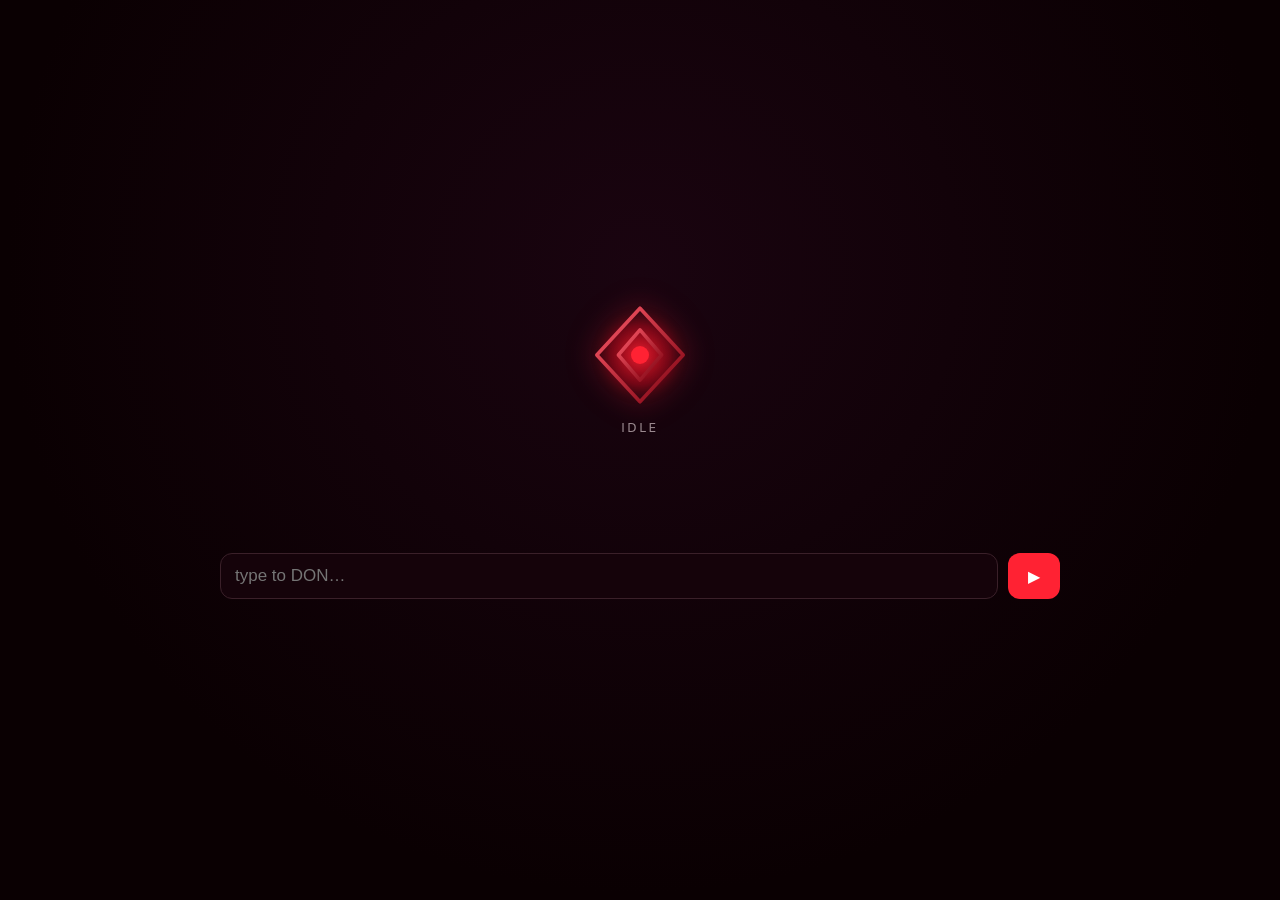
==== ui/index.html @ 6441b848 "Device bridge + wake UI: FastAPI /ws + /api/v1, session manager, approval-over-bridge, DON overlay U" ====
<!doctype html>
<html lang="en">
<head>
<meta charset="utf-8">
<meta name="viewport" content="width=device-width, initial-scale=1">
<meta name="theme-color" content="#0a0002">
<title>DON</title>
<link rel="stylesheet" href="style.css">
<link rel="icon" href="emblem.svg">
</head>
<body class="state-idle">
  <main id="overlay">

    <section id="emblem">
      <img src="emblem.svg" alt="DON emblem" id="glyph">
      <p id="statuschip">idle</p>
    </section>

    <canvas id="waveform" width="600" height="64"></canvas>

    <section id="transcript" aria-live="polite"></section>

    <section id="toolline" class="hidden"></section>

    <section id="approvalcard" class="hidden" role="dialog" aria-label="approval required">
      <p id="approval-title">DON wants to take action.</p>
      <ul id="approval-actions"></ul>
      <div id="approval-buttons">
        <button id="btn-approve" class="approve">Approve</button>
        <button id="btn-reject" class="reject">Reject</button>
      </div>
    </section>

    <form id="textbar" autocomplete="off">
      <input id="textinput" type="text" placeholder="type to DON…" maxlength="2000" aria-label="message">
      <button type="submit" id="sendbtn">▶</button>
    </form>

  </main>
<script src="app.js"></script>
</body>
</html>
---- ui/style.css ----
/* DON wake overlay — dark, deep red/black, CSS-only motion. */
:root {
  --bg: #0a0002;
  --panel: #15030a;
  --ink: #f5e9ec;
  --dim: #9a8a90;
  --red: #ff2233;
  --red-deep: #7a000e;
  --ok: #3ddc84;
}

* { box-sizing: border-box; margin: 0; padding: 0; }

html, body { height: 100%; }

body {
  background: radial-gradient(ellipse at 50% 30%, #1a0410 0%, var(--bg) 70%);
  color: var(--ink);
  font-family: "Segoe UI", system-ui, -apple-system, sans-serif;
  font-size: 17px;
  display: flex;
  align-items: center;
  justify-content: center;
  overflow: hidden;
}

#overlay {
  width: min(880px, 94vw);
  display: flex;
  flex-direction: column;
  align-items: center;
  gap: 18px;
  padding: 20px;
  opacity: 1;
  transition: opacity 0.8s ease;
}

body.state-ending #overlay { opacity: 0; }

/* ---- emblem ------------------------------------------------------- */
#emblem { position: relative; text-align: center; }
#glyph {
  width: 108px; height: 108px;
  filter: drop-shadow(0 0 14px rgba(255, 34, 51, 0.55));
  transition: transform 0.6s ease;
}
body.state-speaking #glyph { animation: pulse 1.1s ease-in-out infinite; }
body.state-thinking #glyph { animation: spin-glow 2.4s linear infinite; }
@keyframes pulse {
  0%, 100% { transform: scale(1); filter: drop-shadow(0 0 10px rgba(255,34,51,.5)); }
  50% { transform: scale(1.08); filter: drop-shadow(0 0 22px rgba(255,34,51,.9)); }
}
@keyframes spin-glow {
  to { transform: rotate(360deg); filter: drop-shadow(0 0 18px rgba(255,34,51,.8)); }
}

#statuschip {
  margin-top: 8px;
  text-transform: uppercase;
  letter-spacing: 0.22em;
  font-size: 12px;
  color: var(--dim);
}
body.state-listening #statuschip { color: var(--red); }
body.state-thinking #statuschip { color: var(--red); animation: blink 1s steps(2) infinite; }
body.state-speaking #statuschip { color: var(--ok); }
@keyframes blink { 50% { opacity: 0.3; } }

/* ---- waveform ----------------------------------------------------- */
#waveform { width: 100%; height: 64px; opacity: 0; transition: opacity 0.4s ease; }
body.state-listening #waveform, body.state-speaking #waveform { opacity: 1; }

/* ---- transcript --------------------------------------------------- */
#transcript {
  width: 100%;
  max-height: 38vh;
  overflow-y: auto;
  display: flex;
  flex-direction: column;
  gap: 10px;
  text-align: left;
}
.turn { max-width: 78%; padding: 10px 14px; border-radius: 14px; line-height: 1.45; word-wrap: break-word; }
.turn.user { align-self: flex-end; background: var(--panel); border: 1px solid var(--red-deep); color: var(--ink); }
.turn.don { align-self: flex-start; background: #1c0410; border-left: 3px solid var(--red); }
.turn .who { display: block; font-size: 11px; letter-spacing: 0.14em; text-transform: uppercase; color: var(--dim); margin-bottom: 4px; }
.turn.don .who { color: var(--red); }

/* ---- tool line ---------------------------------------------------- */
#toolline {
  font-size: 14px; color: var(--dim); font-style: italic;
  border: 1px solid var(--red-deep); border-radius: 10px; padding: 6px 12px;
  background: rgba(122, 0, 14, 0.08);
}

/* ---- approval card ------------------------------------------------ */
#approvalcard {
  width: 100%;
  background: var(--panel);
  border: 1px solid var(--red);
  border-radius: 16px;
  padding: 16px 18px;
  box-shadow: 0 0 24px rgba(255, 34, 51, 0.25);
  animation: slide-in 0.35s ease;
}
@keyframes slide-in { from { transform: translateY(16px); opacity: 0; } to { transform: none; opacity: 1; } }
#approval-title { font-weight: 600; margin-bottom: 8px; color: var(--red); }
#approval-actions { list-style: none; margin-bottom: 12px; }
#approval-actions li { padding: 6px 8px; border-radius: 8px; background: #1d0a11; margin-bottom: 6px; font-size: 15px; }
#approval-actions .danger { color: var(--red); }
#approval-buttons { display: flex; gap: 12px; }
#approval-buttons button {
  flex: 1; padding: 10px; font-size: 16px; border-radius: 10px;
  border: none; cursor: pointer; color: #fff;
}
.approve { background: var(--ok); }
.reject { background: #555; }

/* ---- text bar ----------------------------------------------------- */
#textbar { display: flex; width: 100%; gap: 10px; }
#textinput {
  flex: 1; padding: 12px 14px; border-radius: 12px; font-size: 17px;
  background: var(--panel); border: 1px solid #3a2029; color: var(--ink);
  outline: none;
}
#textinput:focus { border-color: var(--red); }
#sendbtn {
  padding: 12px 20px; border-radius: 12px; border: none; cursor: pointer;
  background: var(--red); color: #fff; font-size: 16px;
}
.hidden { display: none !important; }

/* ---- reduced motion ---------------------------------------------- */
@media (prefers-reduced-motion: reduce) {
  *, *::before, *::after { animation: none !important; transition: none !important; }
}
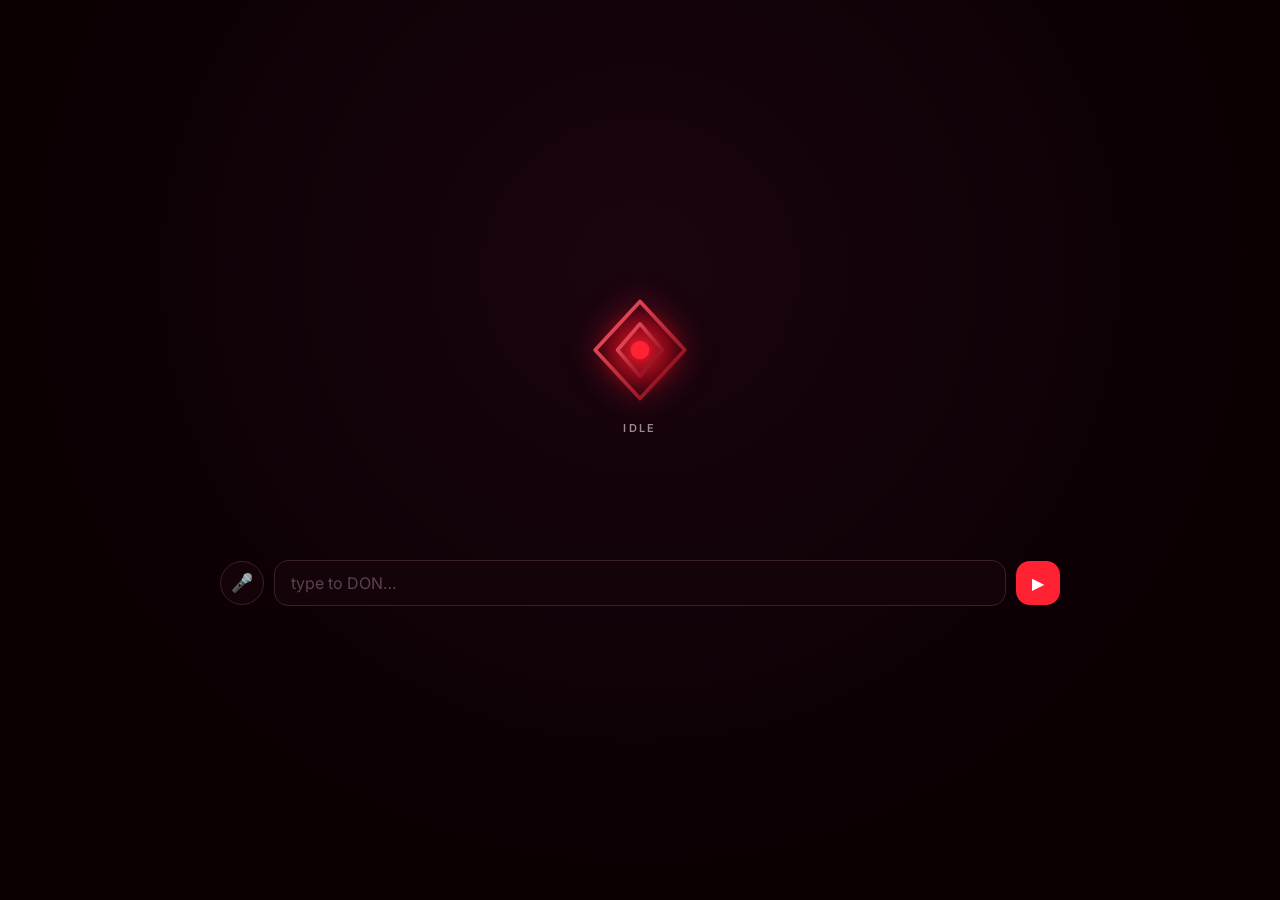
==== commit cf60505e: "Deploy to Render" ====
--- a/ui/index.html
+++ b/ui/index.html
@@ -4,9 +4,17 @@
 <meta charset="utf-8">
 <meta name="viewport" content="width=device-width, initial-scale=1">
 <meta name="theme-color" content="#0a0002">
+<meta name="description" content="DON — your fully-local personal AI agent">
+<meta name="mobile-web-app-capable" content="yes">
+<meta name="apple-mobile-web-app-capable" content="yes">
+<meta name="apple-mobile-web-app-status-bar-style" content="black-translucent">
 <title>DON</title>
 <link rel="stylesheet" href="style.css">
 <link rel="icon" href="emblem.svg">
+<link rel="manifest" href="manifest.json">
+<link rel="preconnect" href="https://fonts.googleapis.com">
+<link rel="preconnect" href="https://fonts.gstatic.com" crossorigin>
+<link href="https://fonts.googleapis.com/css2?family=Inter:wght@300;400;500;600&display=swap" rel="stylesheet">
 </head>
 <body class="state-idle">
   <main id="overlay">
@@ -14,26 +22,29 @@
     <section id="emblem">
       <img src="emblem.svg" alt="DON emblem" id="glyph">
       <p id="statuschip">idle</p>
+      <p id="modelchip" class="hidden"></p>
     </section>
 
-    <canvas id="waveform" width="600" height="64"></canvas>
+    <canvas id="waveform" width="600" height="64" aria-hidden="true"></canvas>
 
-    <section id="transcript" aria-live="polite"></section>
+    <section id="transcript" aria-live="polite" aria-label="conversation transcript"></section>
 
-    <section id="toolline" class="hidden"></section>
+    <section id="toolline" class="hidden" aria-live="polite"></section>
 
-    <section id="approvalcard" class="hidden" role="dialog" aria-label="approval required">
+    <section id="approvalcard" class="hidden" role="dialog" aria-modal="true" aria-label="approval required">
       <p id="approval-title">DON wants to take action.</p>
       <ul id="approval-actions"></ul>
       <div id="approval-buttons">
-        <button id="btn-approve" class="approve">Approve</button>
-        <button id="btn-reject" class="reject">Reject</button>
+        <button id="btn-approve" class="approve" aria-label="approve action">Approve</button>
+        <button id="btn-reject" class="reject" aria-label="reject action">Reject</button>
       </div>
     </section>
 
-    <form id="textbar" autocomplete="off">
-      <input id="textinput" type="text" placeholder="type to DON…" maxlength="2000" aria-label="message">
-      <button type="submit" id="sendbtn">▶</button>
+    <form id="textbar" autocomplete="off" role="search">
+      <button id="micbtn" type="button" aria-label="toggle voice input" title="Hold to speak">🎤</button>
+      <input id="textinput" type="text" placeholder="type to DON…" maxlength="2000"
+             aria-label="message to DON" autocomplete="off" spellcheck="false">
+      <button type="submit" id="sendbtn" aria-label="send message">▶</button>
     </form>
 
   </main>
--- a/ui/style.css
+++ b/ui/style.css
@@ -1,4 +1,6 @@
-/* DON wake overlay — dark, deep red/black, CSS-only motion. */
+/* DON wake overlay — dark, deep red/black, CSS-only motion, Inter font. */
+@import url('https://fonts.googleapis.com/css2?family=Inter:wght@300;400;500;600&display=swap');
+
 :root {
   --bg: #0a0002;
   --panel: #15030a;
@@ -7,6 +9,7 @@
   --red: #ff2233;
   --red-deep: #7a000e;
   --ok: #3ddc84;
+  --font: 'Inter', 'Segoe UI', system-ui, -apple-system, sans-serif;
 }
 
 * { box-sizing: border-box; margin: 0; padding: 0; }
@@ -16,8 +19,9 @@
 body {
   background: radial-gradient(ellipse at 50% 30%, #1a0410 0%, var(--bg) 70%);
   color: var(--ink);
-  font-family: "Segoe UI", system-ui, -apple-system, sans-serif;
-  font-size: 17px;
+  font-family: var(--font);
+  font-size: 16px;
+  line-height: 1.5;
   display: flex;
   align-items: center;
   justify-content: center;
@@ -29,8 +33,8 @@
   display: flex;
   flex-direction: column;
   align-items: center;
-  gap: 18px;
-  padding: 20px;
+  gap: 20px;
+  padding: 24px 20px;
   opacity: 1;
   transition: opacity 0.8s ease;
 }
@@ -40,15 +44,15 @@
 /* ---- emblem ------------------------------------------------------- */
 #emblem { position: relative; text-align: center; }
 #glyph {
-  width: 108px; height: 108px;
+  width: 112px; height: 112px;
   filter: drop-shadow(0 0 14px rgba(255, 34, 51, 0.55));
   transition: transform 0.6s ease;
 }
 body.state-speaking #glyph { animation: pulse 1.1s ease-in-out infinite; }
 body.state-thinking #glyph { animation: spin-glow 2.4s linear infinite; }
 @keyframes pulse {
-  0%, 100% { transform: scale(1); filter: drop-shadow(0 0 10px rgba(255,34,51,.5)); }
-  50% { transform: scale(1.08); filter: drop-shadow(0 0 22px rgba(255,34,51,.9)); }
+  0%, 100% { transform: scale(1);    filter: drop-shadow(0 0 10px rgba(255,34,51,.5)); }
+  50%       { transform: scale(1.08); filter: drop-shadow(0 0 22px rgba(255,34,51,.9)); }
 }
 @keyframes spin-glow {
   to { transform: rotate(360deg); filter: drop-shadow(0 0 18px rgba(255,34,51,.8)); }
@@ -58,39 +62,96 @@
   margin-top: 8px;
   text-transform: uppercase;
   letter-spacing: 0.22em;
-  font-size: 12px;
-  color: var(--dim);
-}
-body.state-listening #statuschip { color: var(--red); }
-body.state-thinking #statuschip { color: var(--red); animation: blink 1s steps(2) infinite; }
-body.state-speaking #statuschip { color: var(--ok); }
+  font-size: 11px;
+  font-weight: 600;
+  color: var(--dim);
+  transition: color 0.3s ease;
+}
+body.state-listening #statuschip  { color: var(--red); }
+body.state-thinking  #statuschip  { color: var(--red); animation: blink 1s steps(2) infinite; }
+body.state-speaking  #statuschip  { color: var(--ok); }
+
+#modelchip {
+  margin-top: 4px;
+  font-size: 10px;
+  color: #55384a;
+  letter-spacing: 0.1em;
+  text-transform: uppercase;
+}
+
 @keyframes blink { 50% { opacity: 0.3; } }
 
 /* ---- waveform ----------------------------------------------------- */
-#waveform { width: 100%; height: 64px; opacity: 0; transition: opacity 0.4s ease; }
-body.state-listening #waveform, body.state-speaking #waveform { opacity: 1; }
+#waveform {
+  width: 100%; height: 64px;
+  opacity: 0;
+  transition: opacity 0.4s ease;
+  border-radius: 8px;
+}
+body.state-listening #waveform,
+body.state-speaking  #waveform { opacity: 1; }
 
 /* ---- transcript --------------------------------------------------- */
 #transcript {
   width: 100%;
-  max-height: 38vh;
+  max-height: 42vh;
   overflow-y: auto;
   display: flex;
   flex-direction: column;
   gap: 10px;
   text-align: left;
-}
-.turn { max-width: 78%; padding: 10px 14px; border-radius: 14px; line-height: 1.45; word-wrap: break-word; }
-.turn.user { align-self: flex-end; background: var(--panel); border: 1px solid var(--red-deep); color: var(--ink); }
-.turn.don { align-self: flex-start; background: #1c0410; border-left: 3px solid var(--red); }
-.turn .who { display: block; font-size: 11px; letter-spacing: 0.14em; text-transform: uppercase; color: var(--dim); margin-bottom: 4px; }
+  scrollbar-width: thin;
+  scrollbar-color: var(--red-deep) transparent;
+}
+#transcript::-webkit-scrollbar { width: 4px; }
+#transcript::-webkit-scrollbar-thumb { background: var(--red-deep); border-radius: 4px; }
+
+.turn {
+  max-width: 80%;
+  padding: 10px 16px;
+  border-radius: 16px;
+  line-height: 1.5;
+  word-wrap: break-word;
+  animation: pop-in 0.2s ease;
+}
+@keyframes pop-in {
+  from { opacity: 0; transform: translateY(6px) scale(0.97); }
+  to   { opacity: 1; transform: none; }
+}
+.turn.user {
+  align-self: flex-end;
+  background: var(--panel);
+  border: 1px solid var(--red-deep);
+  color: var(--ink);
+}
+.turn.don {
+  align-self: flex-start;
+  background: #1c0410;
+  border-left: 3px solid var(--red);
+}
+.turn .who {
+  display: block;
+  font-size: 10px;
+  font-weight: 600;
+  letter-spacing: 0.16em;
+  text-transform: uppercase;
+  color: var(--dim);
+  margin-bottom: 4px;
+}
 .turn.don .who { color: var(--red); }
 
 /* ---- tool line ---------------------------------------------------- */
 #toolline {
-  font-size: 14px; color: var(--dim); font-style: italic;
-  border: 1px solid var(--red-deep); border-radius: 10px; padding: 6px 12px;
+  font-size: 13px;
+  font-weight: 300;
+  color: var(--dim);
+  font-style: italic;
+  border: 1px solid var(--red-deep);
+  border-radius: 10px;
+  padding: 6px 14px;
   background: rgba(122, 0, 14, 0.08);
+  width: 100%;
+  animation: pop-in 0.2s ease;
 }
 
 /* ---- approval card ------------------------------------------------ */
@@ -98,39 +159,104 @@
   width: 100%;
   background: var(--panel);
   border: 1px solid var(--red);
-  border-radius: 16px;
-  padding: 16px 18px;
-  box-shadow: 0 0 24px rgba(255, 34, 51, 0.25);
+  border-radius: 18px;
+  padding: 18px 20px;
+  box-shadow: 0 0 32px rgba(255, 34, 51, 0.22);
   animation: slide-in 0.35s ease;
 }
-@keyframes slide-in { from { transform: translateY(16px); opacity: 0; } to { transform: none; opacity: 1; } }
-#approval-title { font-weight: 600; margin-bottom: 8px; color: var(--red); }
-#approval-actions { list-style: none; margin-bottom: 12px; }
-#approval-actions li { padding: 6px 8px; border-radius: 8px; background: #1d0a11; margin-bottom: 6px; font-size: 15px; }
+@keyframes slide-in {
+  from { transform: translateY(18px); opacity: 0; }
+  to   { transform: none; opacity: 1; }
+}
+#approval-title { font-weight: 600; margin-bottom: 10px; color: var(--red); font-size: 15px; }
+#approval-actions { list-style: none; margin-bottom: 14px; }
+#approval-actions li {
+  padding: 8px 12px;
+  border-radius: 10px;
+  background: #1d0a11;
+  margin-bottom: 6px;
+  font-size: 14px;
+  font-weight: 400;
+  transition: background 0.2s;
+}
+#approval-actions li:hover { background: #260c16; }
 #approval-actions .danger { color: var(--red); }
 #approval-buttons { display: flex; gap: 12px; }
 #approval-buttons button {
-  flex: 1; padding: 10px; font-size: 16px; border-radius: 10px;
-  border: none; cursor: pointer; color: #fff;
-}
+  flex: 1;
+  padding: 11px;
+  font-size: 15px;
+  font-weight: 600;
+  border-radius: 12px;
+  border: none;
+  cursor: pointer;
+  color: #fff;
+  transition: opacity 0.15s, transform 0.1s;
+  font-family: var(--font);
+}
+#approval-buttons button:hover  { opacity: 0.85; }
+#approval-buttons button:active { transform: scale(0.97); }
 .approve { background: var(--ok); }
-.reject { background: #555; }
-
-/* ---- text bar ----------------------------------------------------- */
-#textbar { display: flex; width: 100%; gap: 10px; }
+.reject  { background: #55384a; }
+
+/* ---- text bar + mic ----------------------------------------------- */
+#textbar { display: flex; width: 100%; gap: 10px; align-items: center; }
+
+#micbtn {
+  width: 44px; height: 44px;
+  border-radius: 50%;
+  border: 1px solid #3a2029;
+  background: var(--panel);
+  color: var(--dim);
+  font-size: 18px;
+  cursor: pointer;
+  display: flex; align-items: center; justify-content: center;
+  transition: background 0.2s, border-color 0.2s;
+  flex-shrink: 0;
+}
+#micbtn:hover { background: #1e0812; border-color: var(--red); }
+#micbtn.recording { background: var(--red); border-color: var(--red); color: #fff; animation: pulse 0.8s ease-in-out infinite; }
+
 #textinput {
-  flex: 1; padding: 12px 14px; border-radius: 12px; font-size: 17px;
-  background: var(--panel); border: 1px solid #3a2029; color: var(--ink);
+  flex: 1;
+  padding: 12px 16px;
+  border-radius: 14px;
+  font-size: 16px;
+  font-family: var(--font);
+  background: var(--panel);
+  border: 1px solid #3a2029;
+  color: var(--ink);
   outline: none;
-}
+  transition: border-color 0.2s;
+}
+#textinput::placeholder { color: #5a4050; }
 #textinput:focus { border-color: var(--red); }
+
 #sendbtn {
-  padding: 12px 20px; border-radius: 12px; border: none; cursor: pointer;
-  background: var(--red); color: #fff; font-size: 16px;
-}
+  width: 44px; height: 44px;
+  border-radius: 14px;
+  border: none;
+  cursor: pointer;
+  background: var(--red);
+  color: #fff;
+  font-size: 16px;
+  display: flex; align-items: center; justify-content: center;
+  flex-shrink: 0;
+  transition: background 0.2s, transform 0.1s;
+}
+#sendbtn:hover  { background: #cc1a28; }
+#sendbtn:active { transform: scale(0.95); }
+
 .hidden { display: none !important; }
 
 /* ---- reduced motion ---------------------------------------------- */
 @media (prefers-reduced-motion: reduce) {
   *, *::before, *::after { animation: none !important; transition: none !important; }
 }
+
+/* ---- responsive -------------------------------------------------- */
+@media (max-width: 480px) {
+  body { font-size: 15px; }
+  #glyph { width: 88px; height: 88px; }
+  .turn { max-width: 94%; }
+}
